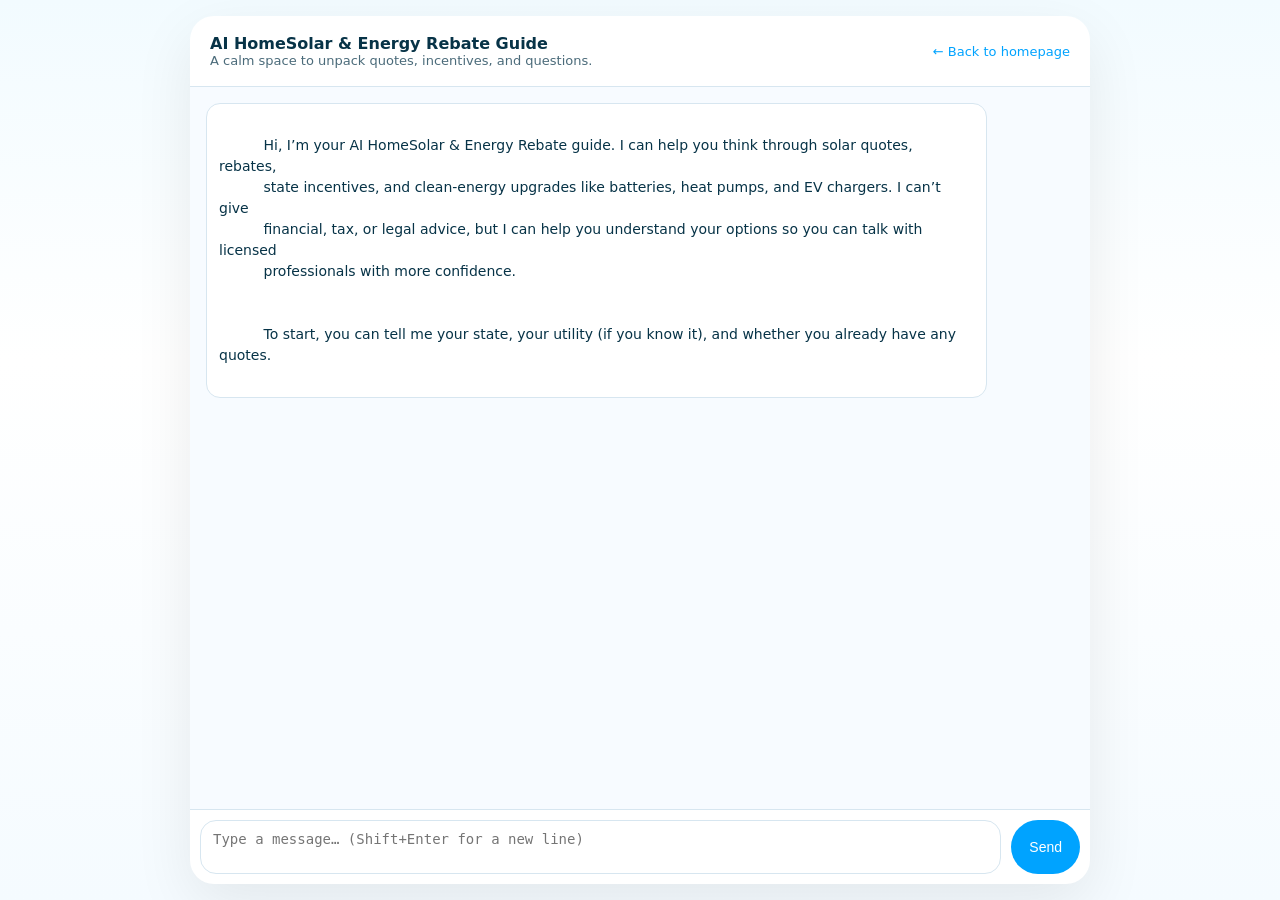
==== chat.html @ ff5c987c "Add files via upload" ====
<!DOCTYPE html>
<html lang="en">
<head>
  <meta charset="UTF-8" />
  <meta name="viewport" content="width=device-width, initial-scale=1.0" />
  <title>AI HomeSolar & Energy Rebate Guide</title>
  <link rel="stylesheet" href="style.css" />
</head>
<body class="chat-body">
  <div class="chat-shell">
    <header class="chat-header">
      <div>
        <div class="chat-title">AI HomeSolar &amp; Energy Rebate Guide</div>
        <div class="chat-subtitle">A calm space to unpack quotes, incentives, and questions.</div>
      </div>
      <a href="index.html" class="back-link">&larr; Back to homepage</a>
    </header>

    <main id="chat-window" class="chat-window">
      <div class="message-row assistant">
        <div class="message-bubble">
          Hi, I’m your AI HomeSolar &amp; Energy Rebate guide. I can help you think through solar quotes, rebates,
          state incentives, and clean-energy upgrades like batteries, heat pumps, and EV chargers. I can’t give
          financial, tax, or legal advice, but I can help you understand your options so you can talk with licensed
          professionals with more confidence.<br/><br/>
          To start, you can tell me your state, your utility (if you know it), and whether you already have any quotes.
        </div>
      </div>
    </main>

    <form id="chat-form" class="chat-input-row">
      <textarea
        id="user-input"
        class="chat-input"
        placeholder="Type a message… (Shift+Enter for a new line)"
      ></textarea>
      <button type="submit" class="chat-send">Send</button>
    </form>
  </div>

  <script src="script.js"></script>
</body>
</html>
---- style.css ----
:root {
  --solar-bg: #f2fbff;
  --solar-accent: #00a3ff;
  --solar-accent-soft: #e0f4ff;
  --solar-text: #073347;
  --solar-muted: #4b6b7a;
  --chat-user: #007bff;
  --chat-assistant: #ffffff;
  --chat-border: #d7e6f0;
}

* {
  box-sizing: border-box;
}

body {
  margin: 0;
  font-family: system-ui, -apple-system, BlinkMacSystemFont, "Segoe UI", sans-serif;
  color: var(--solar-text);
  background: var(--solar-bg);
}

.solar-body {
  background: linear-gradient(180deg, #f2fbff 0%, #ffffff 40%, #f5fbff 100%);
  min-height: 100vh;
}

.site-header {
  display: flex;
  flex-wrap: wrap;
  align-items: center;
  justify-content: space-between;
  padding: 16px 20px;
  background: #ffffff;
  box-shadow: 0 2px 8px rgba(0, 0, 0, 0.04);
  position: sticky;
  top: 0;
  z-index: 10;
}

.brand {
  display: flex;
  align-items: center;
  gap: 10px;
}

.brand-mark {
  width: 36px;
  height: 36px;
  border-radius: 999px;
  background: radial-gradient(circle at 30% 20%, #ffe66b, #ffaf2f);
  box-shadow: 0 0 0 4px rgba(255, 194, 102, 0.3);
}

.brand-title {
  font-weight: 700;
  font-size: 16px;
}

.brand-subtitle {
  font-size: 12px;
  color: var(--solar-muted);
}

.nav-links {
  display: flex;
  flex-wrap: wrap;
  gap: 12px;
  font-size: 14px;
}

.nav-links a {
  text-decoration: none;
  color: var(--solar-muted);
}

.nav-links a:hover {
  color: var(--solar-text);
}

.nav-openai {
  padding: 6px 14px;
  border-radius: 999px;
  border: 1px solid var(--solar-accent);
  color: var(--solar-accent);
  font-weight: 600;
}

.hero {
  max-width: 960px;
  margin: 0 auto;
  padding: 24px 16px 60px;
}

.hero-content {
  background: #ffffff;
  border-radius: 24px;
  padding: 24px 20px;
  box-shadow: 0 18px 40px rgba(0, 0, 0, 0.05);
}

.hero-content h1 {
  margin-top: 0;
  font-size: 26px;
}

.hero-content p {
  font-size: 15px;
  line-height: 1.6;
  color: var(--solar-muted);
}

.hero-actions {
  display: flex;
  flex-wrap: wrap;
  gap: 12px;
  margin: 18px 0;
}

.button {
  display: inline-flex;
  align-items: center;
  justify-content: center;
  padding: 10px 18px;
  border-radius: 999px;
  font-size: 14px;
  text-decoration: none;
  cursor: pointer;
}

.button.primary {
  background: var(--solar-accent);
  color: #ffffff;
  border: none;
}

.button.ghost {
  background: transparent;
  border: 1px solid var(--solar-accent);
  color: var(--solar-accent);
}

.hero-chips {
  display: flex;
  flex-wrap: wrap;
  gap: 8px;
  margin-top: 12px;
}

.hero-chips span {
  font-size: 11px;
  padding: 6px 10px;
  border-radius: 999px;
  background: var(--solar-accent-soft);
  color: var(--solar-muted);
}

.content-section {
  background: #ffffff;
  border-radius: 20px;
  padding: 20px;
  margin-top: 20px;
  box-shadow: 0 10px 30px rgba(0, 0, 0, 0.04);
}

.content-section h2 {
  margin-top: 0;
}

.affiliate-list {
  padding-left: 18px;
}

.affiliate-list li {
  margin-bottom: 6px;
}

.affiliate-list a {
  color: var(--solar-accent);
  text-decoration: underline;
}

.site-footer {
  text-align: center;
  padding: 20px 16px 30px;
  font-size: 12px;
  color: var(--solar-muted);
}

/* Chat page */
.chat-body {
  background: linear-gradient(180deg, #f2fbff 0%, #ffffff 40%, #f5fbff 100%);
  min-height: 100vh;
  display: flex;
  justify-content: center;
  align-items: stretch;
  padding: 16px;
}

.chat-shell {
  max-width: 900px;
  width: 100%;
  background: #ffffff;
  border-radius: 24px;
  box-shadow: 0 20px 60px rgba(0, 0, 0, 0.08);
  display: flex;
  flex-direction: column;
}

.chat-header {
  padding: 18px 20px;
  border-bottom: 1px solid var(--chat-border);
  display: flex;
  justify-content: space-between;
  align-items: center;
  gap: 12px;
}

.chat-title {
  font-weight: 700;
}

.chat-subtitle {
  font-size: 13px;
  color: var(--solar-muted);
}

.back-link {
  font-size: 13px;
  text-decoration: none;
  color: var(--solar-accent);
}

.chat-window {
  flex: 1;
  padding: 16px 16px 8px;
  overflow-y: auto;
  background: #f7fbff;
}

.message-row {
  display: flex;
  margin-bottom: 10px;
}

.message-row.assistant {
  justify-content: flex-start;
}

.message-row.user {
  justify-content: flex-end;
}

.message-bubble {
  max-width: 90%;
  padding: 10px 12px;
  border-radius: 14px;
  font-size: 14px;
  line-height: 1.5;
  word-wrap: break-word;
  white-space: pre-wrap;
}

.message-row.assistant .message-bubble {
  background: var(--chat-assistant);
  border: 1px solid var(--chat-border);
}

.message-row.user .message-bubble {
  background: var(--chat-user);
  color: #ffffff;
}

.chat-input-row {
  display: flex;
  padding: 10px;
  border-top: 1px solid var(--chat-border);
  gap: 10px;
}

.chat-input {
  flex: 1;
  border-radius: 16px;
  border: 1px solid var(--chat-border);
  padding: 10px 12px;
  font-size: 14px;
  resize: none;
  min-height: 44px;
  max-height: 120px;
}

.chat-send {
  border-radius: 999px;
  border: none;
  padding: 0 18px;
  font-size: 14px;
  background: var(--solar-accent);
  color: #ffffff;
  cursor: pointer;
}

.chat-send:disabled {
  opacity: 0.6;
  cursor: default;
}

a.linkified {
  text-decoration: underline;
  color: var(--solar-accent);
}
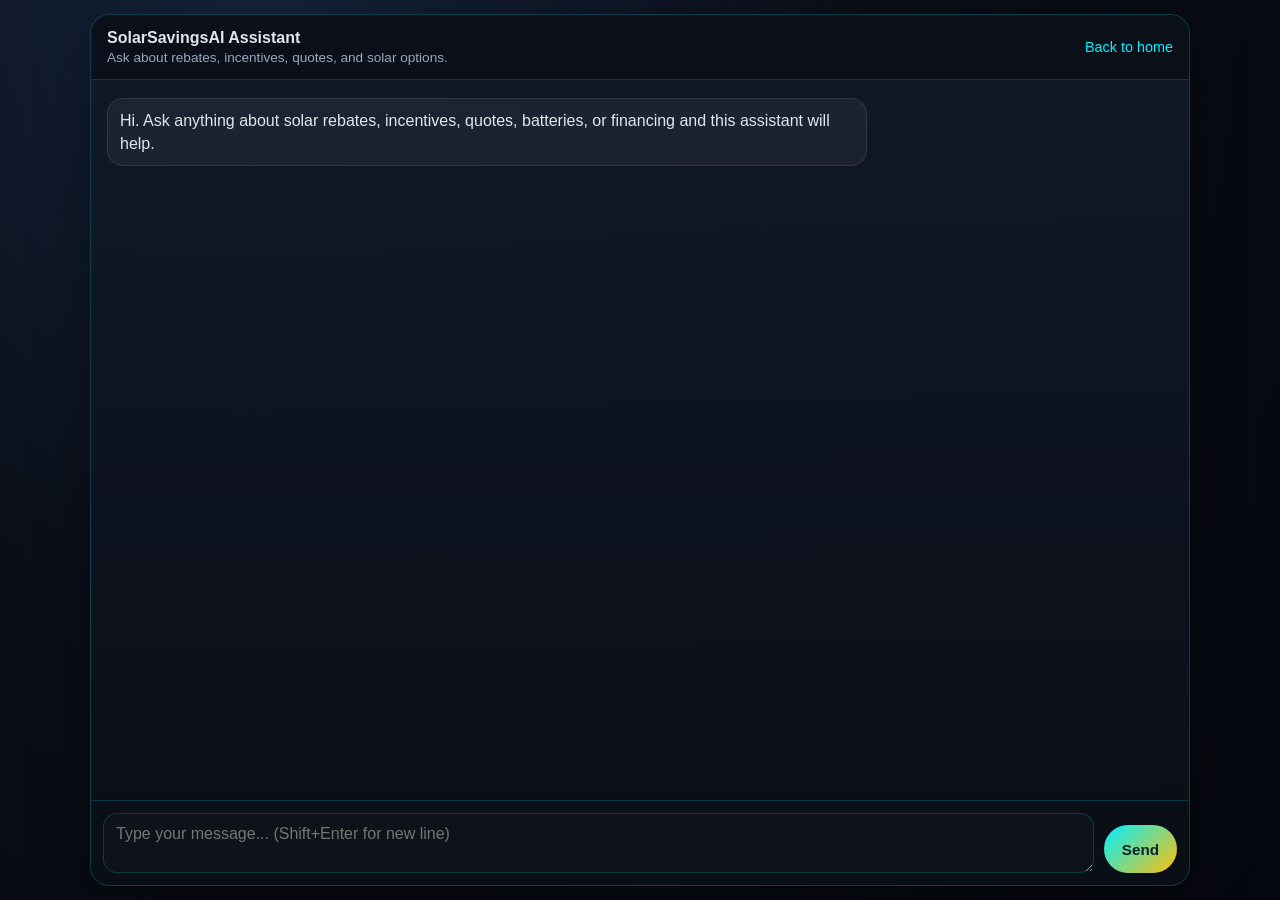
==== commit 276244d7: "Add AI chat interface to SolarSavingsAI site with chat.html, chat.js, and ai-chat.js files (69a9daaf" ====
--- a/chat.html
+++ b/chat.html
@@ -1,43 +1,211 @@
 <!DOCTYPE html>
 <html lang="en">
 <head>
-  <meta charset="UTF-8" />
-  <meta name="viewport" content="width=device-width, initial-scale=1.0" />
-  <title>AI HomeSolar & Energy Rebate Guide</title>
-  <link rel="stylesheet" href="style.css" />
+<meta charset="UTF-8">
+<meta name="viewport" content="width=device-width, initial-scale=1.0">
+<title>SolarSavingsAI Chat Assistant</title>
+<style>
+  :root {
+    --color-primary: #00f0ff;
+    --color-primary-light: #67f7ff;
+    --color-secondary: #ffbe0b;
+    --color-bg: #0a0e17;
+    --color-bg-alt: #111827;
+    --color-border: rgba(0, 240, 255, 0.18);
+    --color-text: #e0e6ed;
+    --color-muted: #9aa7bd;
+    --glass-bg: rgba(17, 24, 39, 0.76);
+    --radius: 16px;
+  }
+
+  * {
+    box-sizing: border-box;
+  }
+
+  html,
+  body {
+    margin: 0;
+    min-height: 100%;
+    font-family: -apple-system, BlinkMacSystemFont, "Segoe UI", Roboto, Oxygen, Ubuntu, sans-serif;
+    background: radial-gradient(circle at 20% 0%, #142239 0%, #0a0e17 45%, #05070e 100%);
+    color: var(--color-text);
+  }
+
+  .chat-page {
+    min-height: 100vh;
+    padding: 14px;
+  }
+
+  .chat-container {
+    height: calc(100vh - 28px);
+    max-width: 1100px;
+    margin: 0 auto;
+    border: 1px solid var(--color-border);
+    background: var(--glass-bg);
+    border-radius: 20px;
+    box-shadow: 0 16px 55px rgba(0, 0, 0, 0.35);
+    display: grid;
+    grid-template-rows: auto 1fr auto;
+    overflow: hidden;
+  }
+
+  .chat-header {
+    padding: 14px 16px;
+    border-bottom: 1px solid var(--color-border);
+    display: flex;
+    justify-content: space-between;
+    align-items: center;
+    gap: 12px;
+    background: rgba(10, 14, 23, 0.82);
+  }
+
+  .chat-title {
+    margin: 0;
+    font-size: 1rem;
+    font-weight: 700;
+  }
+
+  .chat-subtitle {
+    margin-top: 3px;
+    font-size: 0.85rem;
+    color: var(--color-muted);
+  }
+
+  .back-link {
+    color: var(--color-primary);
+    text-decoration: none;
+    font-size: 0.9rem;
+    white-space: nowrap;
+  }
+
+  .chat-window {
+    overflow-y: auto;
+    padding: 18px 16px;
+    display: flex;
+    flex-direction: column;
+    gap: 10px;
+    background: linear-gradient(180deg, rgba(17, 24, 39, 0.85), rgba(10, 14, 23, 0.92));
+  }
+
+  .message {
+    max-width: min(85%, 760px);
+    border-radius: var(--radius);
+    padding: 10px 12px;
+    line-height: 1.45;
+    white-space: pre-wrap;
+    word-wrap: break-word;
+    border: 1px solid transparent;
+  }
+
+  .message.user {
+    align-self: flex-end;
+    background: rgba(0, 240, 255, 0.13);
+    border-color: rgba(0, 240, 255, 0.36);
+  }
+
+  .message.assistant {
+    align-self: flex-start;
+    background: rgba(255, 255, 255, 0.05);
+    border-color: rgba(255, 255, 255, 0.09);
+  }
+
+  .message a {
+    color: var(--color-primary-light);
+  }
+
+  .composer {
+    border-top: 1px solid var(--color-border);
+    background: rgba(10, 14, 23, 0.9);
+    padding: 12px;
+    display: grid;
+    grid-template-columns: 1fr auto;
+    gap: 10px;
+    align-items: end;
+  }
+
+  .chat-input {
+    min-height: 48px;
+    max-height: 160px;
+    resize: vertical;
+    border-radius: 14px;
+    border: 1px solid var(--color-border);
+    background: rgba(255, 255, 255, 0.02);
+    color: var(--color-text);
+    padding: 11px 12px;
+    font: inherit;
+  }
+
+  .chat-input:focus {
+    outline: none;
+    border-color: var(--color-primary);
+    box-shadow: 0 0 0 3px rgba(0, 240, 255, 0.12);
+  }
+
+  .chat-send {
+    height: 48px;
+    border: 0;
+    border-radius: 999px;
+    padding: 0 18px;
+    color: #05252c;
+    font-weight: 700;
+    font-size: 0.95rem;
+    background: linear-gradient(135deg, var(--color-primary), var(--color-secondary));
+    cursor: pointer;
+  }
+
+  .chat-send:disabled {
+    opacity: 0.65;
+    cursor: not-allowed;
+  }
+
+  @media (max-width: 720px) {
+    .chat-page {
+      padding: 0;
+    }
+
+    .chat-container {
+      height: 100vh;
+      border-radius: 0;
+      border-left: 0;
+      border-right: 0;
+      max-width: none;
+    }
+
+    .chat-header {
+      align-items: flex-start;
+      flex-direction: column;
+    }
+
+    .composer {
+      grid-template-columns: 1fr;
+    }
+
+    .chat-send {
+      width: 100%;
+    }
+  }
+</style>
 </head>
-<body class="chat-body">
-  <div class="chat-shell">
-    <header class="chat-header">
-      <div>
-        <div class="chat-title">AI HomeSolar &amp; Energy Rebate Guide</div>
-        <div class="chat-subtitle">A calm space to unpack quotes, incentives, and questions.</div>
-      </div>
-      <a href="index.html" class="back-link">&larr; Back to homepage</a>
-    </header>
-
-    <main id="chat-window" class="chat-window">
-      <div class="message-row assistant">
-        <div class="message-bubble">
-          Hi, I’m your AI HomeSolar &amp; Energy Rebate guide. I can help you think through solar quotes, rebates,
-          state incentives, and clean-energy upgrades like batteries, heat pumps, and EV chargers. I can’t give
-          financial, tax, or legal advice, but I can help you understand your options so you can talk with licensed
-          professionals with more confidence.<br/><br/>
-          To start, you can tell me your state, your utility (if you know it), and whether you already have any quotes.
+<body>
+  <div class="chat-page">
+    <div class="chat-container">
+      <header class="chat-header">
+        <div>
+          <h1 class="chat-title">SolarSavingsAI Assistant</h1>
+          <div class="chat-subtitle">Ask about rebates, incentives, quotes, and solar options.</div>
         </div>
-      </div>
-    </main>
-
-    <form id="chat-form" class="chat-input-row">
-      <textarea
-        id="user-input"
-        class="chat-input"
-        placeholder="Type a message… (Shift+Enter for a new line)"
-      ></textarea>
-      <button type="submit" class="chat-send">Send</button>
-    </form>
+        <a class="back-link" href="/">Back to home</a>
+      </header>
+
+      <main id="chat-window" class="chat-window" aria-live="polite" aria-label="Chat messages"></main>
+
+      <form id="chat-form" class="composer">
+        <textarea id="user-input" class="chat-input" placeholder="Type your message... (Shift+Enter for new line)" required></textarea>
+        <button type="submit" class="chat-send">Send</button>
+      </form>
+    </div>
   </div>
 
-  <script src="script.js"></script>
+  <script src="/js/chat.js" defer></script>
 </body>
-</html>+</html>
